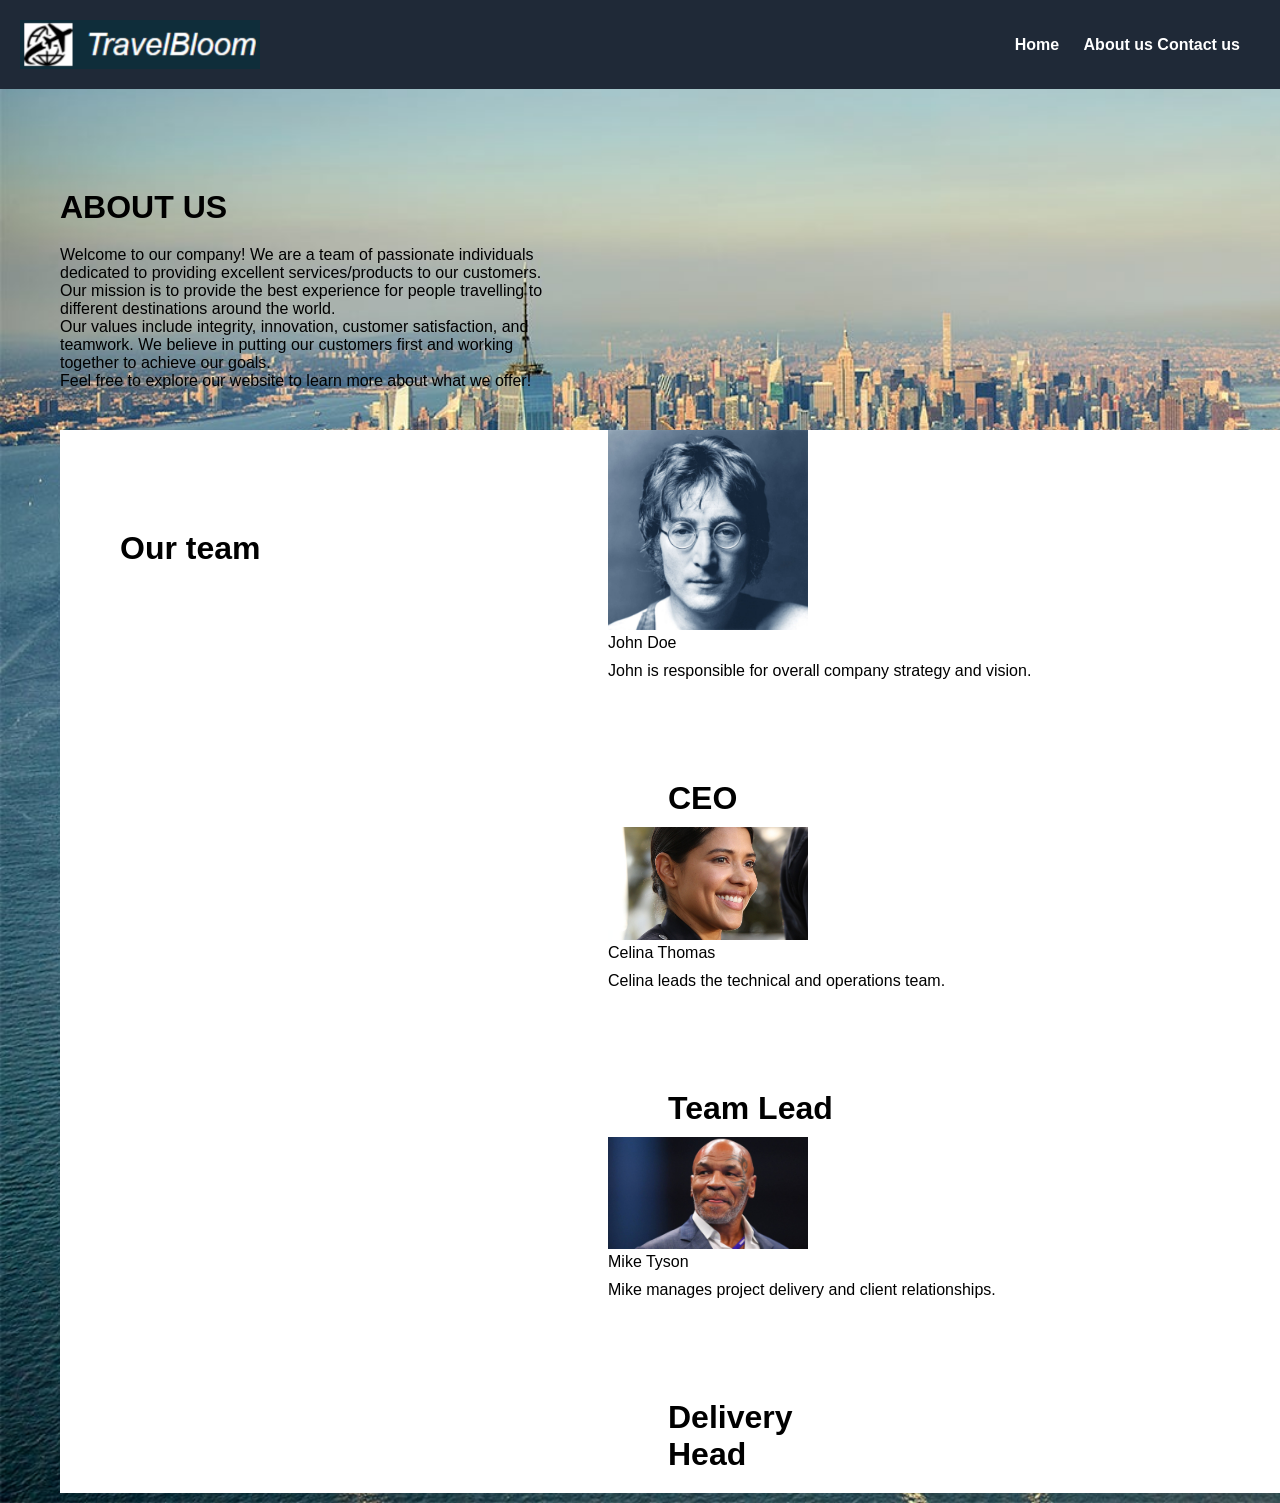
==== about_us.html @ ce42b4be "task1 to 4" ====
<!DOCTYPE html>
<html lang="en">
<head>
  <meta charset="UTF-8">
  <title>TravelBloom</title>
  <link rel="stylesheet" href="./travel_recommendation.css">
</head>
<body>
    <nav>
        <img src="travel_bloom_logo.png" width="240" alt="Travel Bloom Logo"/>
        <ul>
          <li><a href="./travel_recommendation.html" id="home">Home </a></li
          <li><a href="./about_us.html" id="aboutUs">About us</a></li>
          <li><a href="./contact_us.html" id="contactUs">Contact us </a></li>
        </ul>
    </nav>
    <div class="title">
        ABOUT US
    </div>
    <div class="text">
        Welcome to our company! We are a team of passionate individuals dedicated to providing excellent
        services/products to our customers. Our mission is to provide the best experience for people travelling
        to different destinations around the world.<br>
        Our values include integrity, innovation, customer satisfaction, and teamwork. We believe in putting our
        customers first and working together to achieve our goals.<br>
        Feel free to explore our website to learn more about what we offer!
    </div>
    <div class="team">
        <div class="title">
            Our team
        </div>
        <div class="member">
            <div class="photo"><img src="john.jpg" width="200px"/>
            <div class="name">John Doe</div>
            <div class="mission">John is responsible for overall company strategy and vision.</div>
            <div class="title">CEO</div>
        </div>
        <div class="member">
            <div class="photo"><img src="celina.jpg" width="200px"/>
            <div class="name">Celina Thomas</div>
            <div class="mission">Celina leads the technical and operations team.</div>
            <div class="title">Team Lead</div>
        </div>
        <div class="member">
            <div class="photo"><img src="mike.jpg" width="200px"/>
            <div class="name">Mike Tyson</div>
            <div class="mission">Mike manages project delivery and client relationships.</div>
            <div class="title">Delivery Head</div>
        </div>
    </div>
</body>
---- travel_recommendation.css ----
/* Basic CSS for the navigation bar */

*{
    margin: 0;
    padding: 0;
    box-sizing: border-box;
}
nav {
    background-color: #1F2937;
    padding: 20px;
    display: flex;
    align-items: center;
    justify-content: space-between;
    
  }
  
  nav ul {
    list-style-type: none;
    /* padding: 0; */
  }
  
  nav ul li {
    display: inline;
    margin-right: 20px;
  }
  
  nav a {
    text-decoration: none;
    color: #ffffff;
    font-weight: bold;
  }

/* Basic CSS for the form elements */
body {
    font-family: Arial, sans-serif;
    background-image: url('New-York-City-From-Above_1946x.jpg');
    background-size: cover;
    /* margin: 20px; */
  }
  
  h1 {
    margin-bottom: 20px;
  }
  
  div {
    margin-bottom: 10px;
  }

  div.title {
    margin-left: 60px;
    margin-top: 100px;
    font-size: xx-large;
    font-weight: bold;
    width: 40%
  }
  
  div.text {
    margin-left: 60px;
    margin-top: 20px;
    width: 40%
  }

  div.team {
    margin-left: 60px;
    margin-top: 40px;
    background-color: #ffffff;
    display: flex;
    flex-direction: row;
    align-items: flex-start;
  }
  div.team.title {
    width: 20%;
    font-size: x-large;
    font-weight: bold;
    align-self: center;
  }
  div.team.member {
    width: 20%;
    margin: 10px;
    align-self: center;
    display: flex;
    flex-direction: column;
    justify-items: center;
  }
  div.team.member.name {
    font-size: large;
    font-weight: bold;
  }
  div.team.member.title {
    font-size: large;
    color: #ffffff;
    background: #000;
  }

  label {
    display: inline-block;
    width: 100px;
  }
  
  input[type="text"],
  input[type="number"],
  select {
    width: 200px;
    padding: 5px;
  }
  
  button {
    padding: 7px 15px;
    background-color: #0e4d48ac;
    color: white;
    border: none;
    cursor: pointer;
  }
  
  button:hover {
    background-color: #45a049;
  }
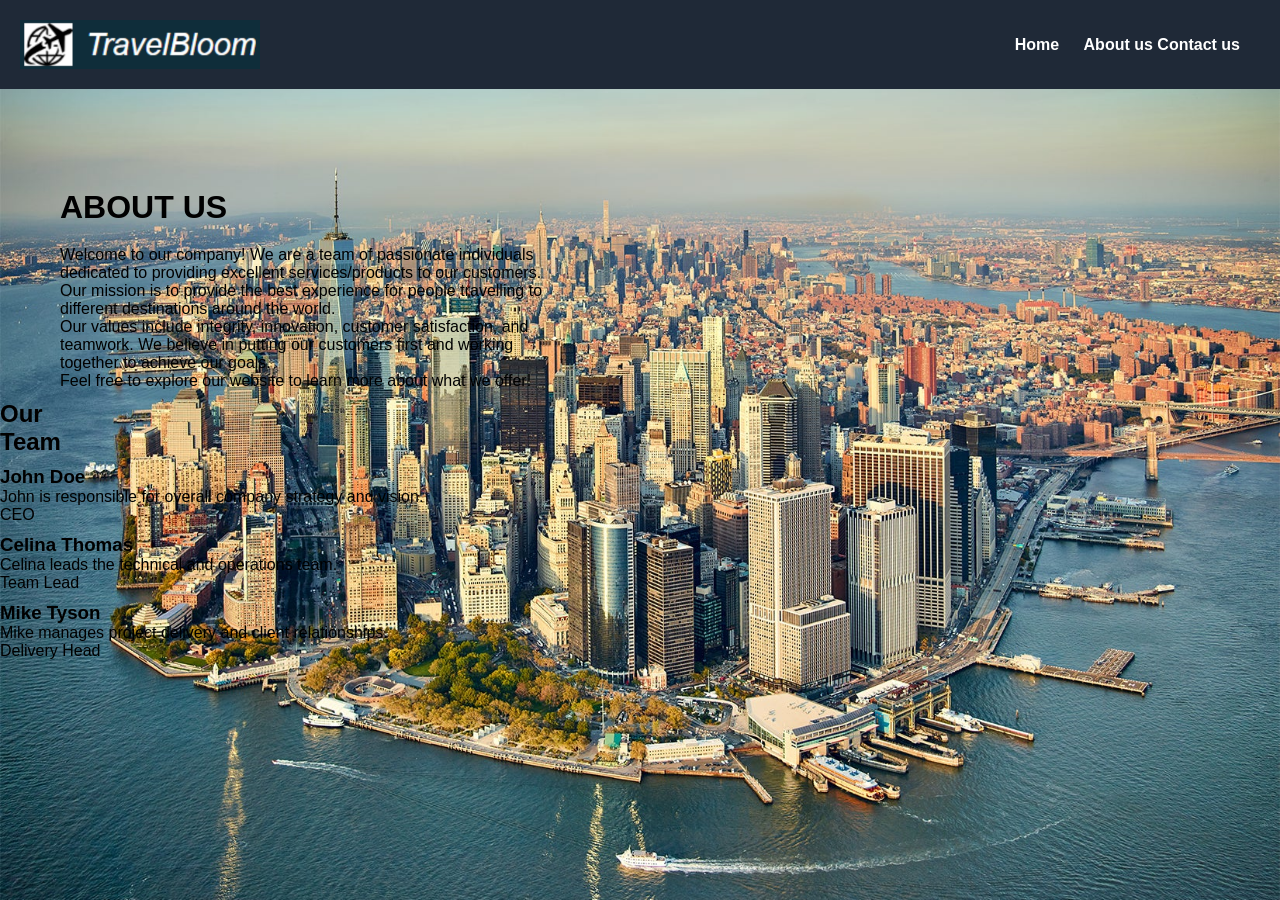
==== commit ba6c0cca: "Revamp team section layout and content" ====
--- a/about_us.html
+++ b/about_us.html
@@ -25,27 +25,54 @@
         customers first and working together to achieve our goals.<br>
         Feel free to explore our website to learn more about what we offer!
     </div>
-    <div class="team">
-        <div class="title">
-            Our team
-        </div>
-        <div class="member">
-            <div class="photo"><img src="john.jpg" width="200px"/>
-            <div class="name">John Doe</div>
-            <div class="mission">John is responsible for overall company strategy and vision.</div>
-            <div class="title">CEO</div>
-        </div>
-        <div class="member">
-            <div class="photo"><img src="celina.jpg" width="200px"/>
-            <div class="name">Celina Thomas</div>
-            <div class="mission">Celina leads the technical and operations team.</div>
-            <div class="title">Team Lead</div>
-        </div>
-        <div class="member">
-            <div class="photo"><img src="mike.jpg" width="200px"/>
-            <div class="name">Mike Tyson</div>
-            <div class="mission">Mike manages project delivery and client relationships.</div>
-            <div class="title">Delivery Head</div>
-        </div>
-    </div>
-</body>+  
+<section class="team-section">
+  <div class="team-title">
+    <h2>Our<br />Team</h2>
+  </div>
+
+  <div class="team-members">
+    <article class="team-member">
+      <div class="member-icon">
+        <i class="fa-solid fa-user"></i>
+      </div>
+
+      <h3>John Doe</h3>
+
+      <p>
+        John is responsible for overall company strategy and vision.
+      </p>
+
+      <span class="member-role">CEO</span>
+    </article>
+
+    <article class="team-member">
+      <div class="member-icon">
+        <i class="fa-solid fa-user"></i>
+      </div>
+
+      <h3>Celina Thomas</h3>
+
+      <p>
+        Celina leads the technical and operations team.
+      </p>
+
+      <span class="member-role">Team Lead</span>
+    </article>
+
+    <article class="team-member">
+      <div class="member-icon">
+        <i class="fa-solid fa-user"></i>
+      </div>
+
+      <h3>Mike Tyson</h3>
+
+      <p>
+        Mike manages project delivery and client relationships.
+      </p>
+
+      <span class="member-role">Delivery Head</span>
+    </article>
+  </div>
+</section>
+</body>
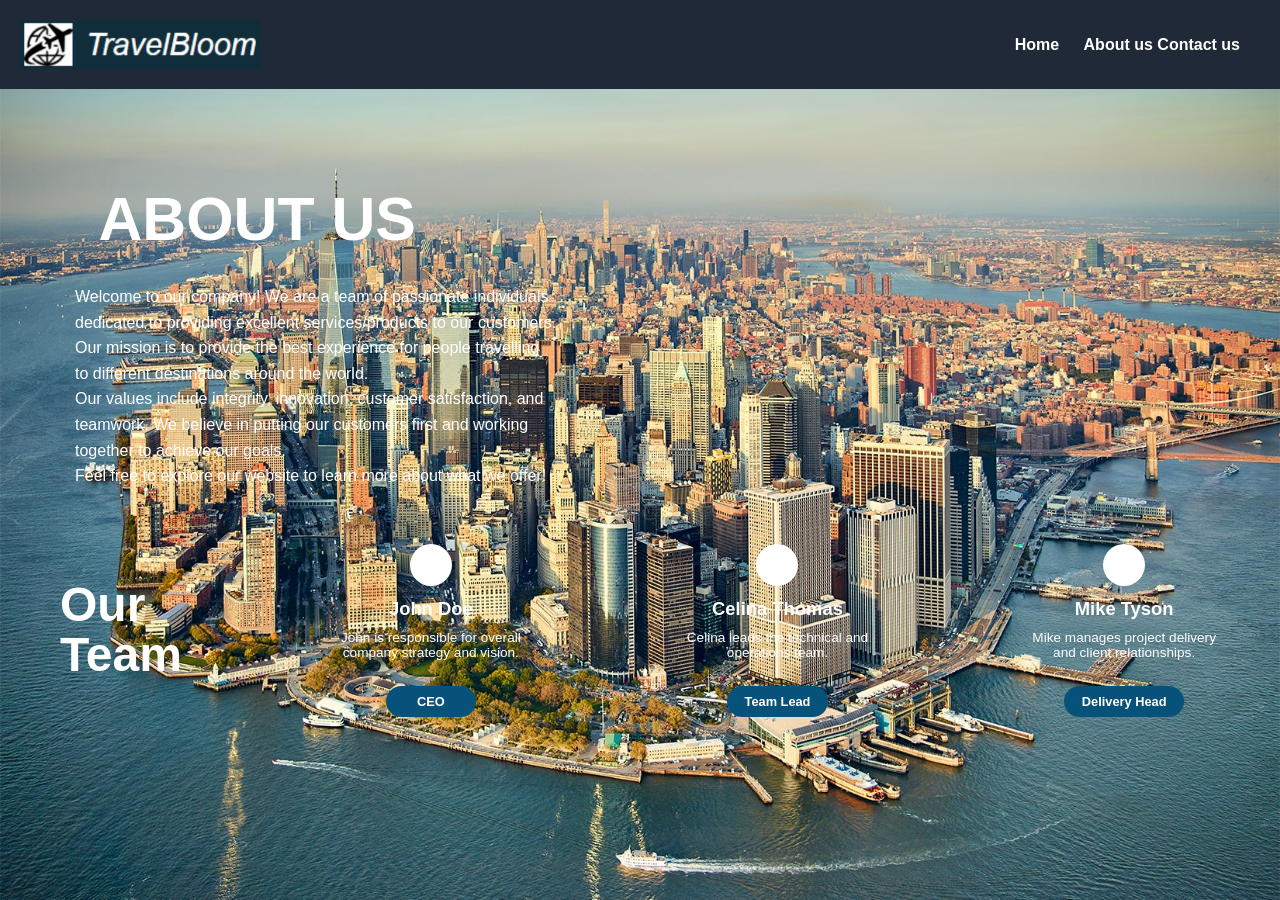
==== commit d25f7312: "fix(): CSS" ====
--- a/about_us.html
+++ b/about_us.html
@@ -15,7 +15,7 @@
         </ul>
     </nav>
     <div class="title">
-        ABOUT US
+        <h1>ABOUT US</h1>
     </div>
     <div class="text">
         Welcome to our company! We are a team of passionate individuals dedicated to providing excellent
--- a/travel_recommendation.css
+++ b/travel_recommendation.css
@@ -60,37 +60,125 @@
     width: 40%
   }
 
-  div.team {
-    margin-left: 60px;
-    margin-top: 40px;
-    background-color: #ffffff;
-    display: flex;
-    flex-direction: row;
-    align-items: flex-start;
-  }
-  div.team.title {
-    width: 20%;
-    font-size: x-large;
-    font-weight: bold;
-    align-self: center;
-  }
-  div.team.member {
-    width: 20%;
-    margin: 10px;
-    align-self: center;
-    display: flex;
-    flex-direction: column;
-    justify-items: center;
-  }
-  div.team.member.name {
-    font-size: large;
-    font-weight: bold;
-  }
-  div.team.member.title {
-    font-size: large;
-    color: #ffffff;
-    background: #000;
-  }
+.title h1 {
+  width: 85%;
+  margin: 10px auto 12px;
+
+  color: #ffffff;
+  font-family: Arial, sans-serif;
+  font-size: 3.8rem;
+  font-weight: 700;
+  line-height: 1;
+  text-align: left;
+}
+
+/* Bloc contenant le texte de présentation */
+.text {
+  width: 85%;
+  min-height: 181px;
+  margin: 0 auto;
+  padding: 14px 15px 20px;
+
+  box-sizing: border-box;
+
+  color: #ffffff;
+  font-family: Arial, sans-serif;
+  font-size: 16px;
+  font-weight: 400;
+  line-height: 1.6;
+  text-align: left;
+}
+
+/* Si le contenu du bloc est composé de paragraphes */
+.text p {
+  margin: 0 0 3px;
+}
+
+.text p:last-child {
+  margin-bottom: 0;
+}
+
+ .team-section {
+  position: relative;
+  display: flex;
+  align-items: center;
+  min-height: 210px;
+  margin-left: 60px;
+  padding-right: 5px;
+  padding-top: 35px;
+  color: #ffffff;
+  overflow: hidden;
+}
+
+.team-title {
+  flex: 0 0 220px;
+  display: flex;
+  align-items: center;
+}
+
+.team-title h2 {
+  margin: 0;
+  color: #ffffff;
+  font-size: 3rem;
+  font-weight: 700;
+  line-height: 1.05;
+}
+
+.team-members {
+  flex: 1;
+  display: grid;
+  grid-template-columns: repeat(3, 1fr);
+  gap: 45px;
+  align-items: center;
+  text-align: center;
+}
+
+.team-member {
+  display: flex;
+  flex-direction: column;
+  align-items: center;
+  min-width: 0;
+}
+
+.member-icon {
+  display: flex;
+  align-items: center;
+  justify-content: center;
+  width: 42px;
+  height: 42px;
+  margin-bottom: 12px;
+  border-radius: 50%;
+  background-color: #ffffff;
+  color: #001f35;
+  font-size: 22px;
+}
+
+.team-member h3 {
+  margin: 0 0 10px;
+  color: #ffffff;
+  font-size: 1.15rem;
+  font-weight: 700;
+}
+
+.team-member p {
+  max-width: 190px;
+  min-height: 42px;
+  margin: 0 0 14px;
+  color: #ffffff;
+  font-size: 0.85rem;
+  line-height: 1.15;
+}
+
+.member-role {
+  display: inline-block;
+  min-width: 90px;
+  padding: 8px 18px;
+  border-radius: 18px;
+  background-color: #07527b;
+  color: #ffffff;
+  font-size: 0.8rem;
+  font-weight: 600;
+}
 
   label {
     display: inline-block;
@@ -115,4 +203,4 @@
   button:hover {
     background-color: #45a049;
   }
-  +  
